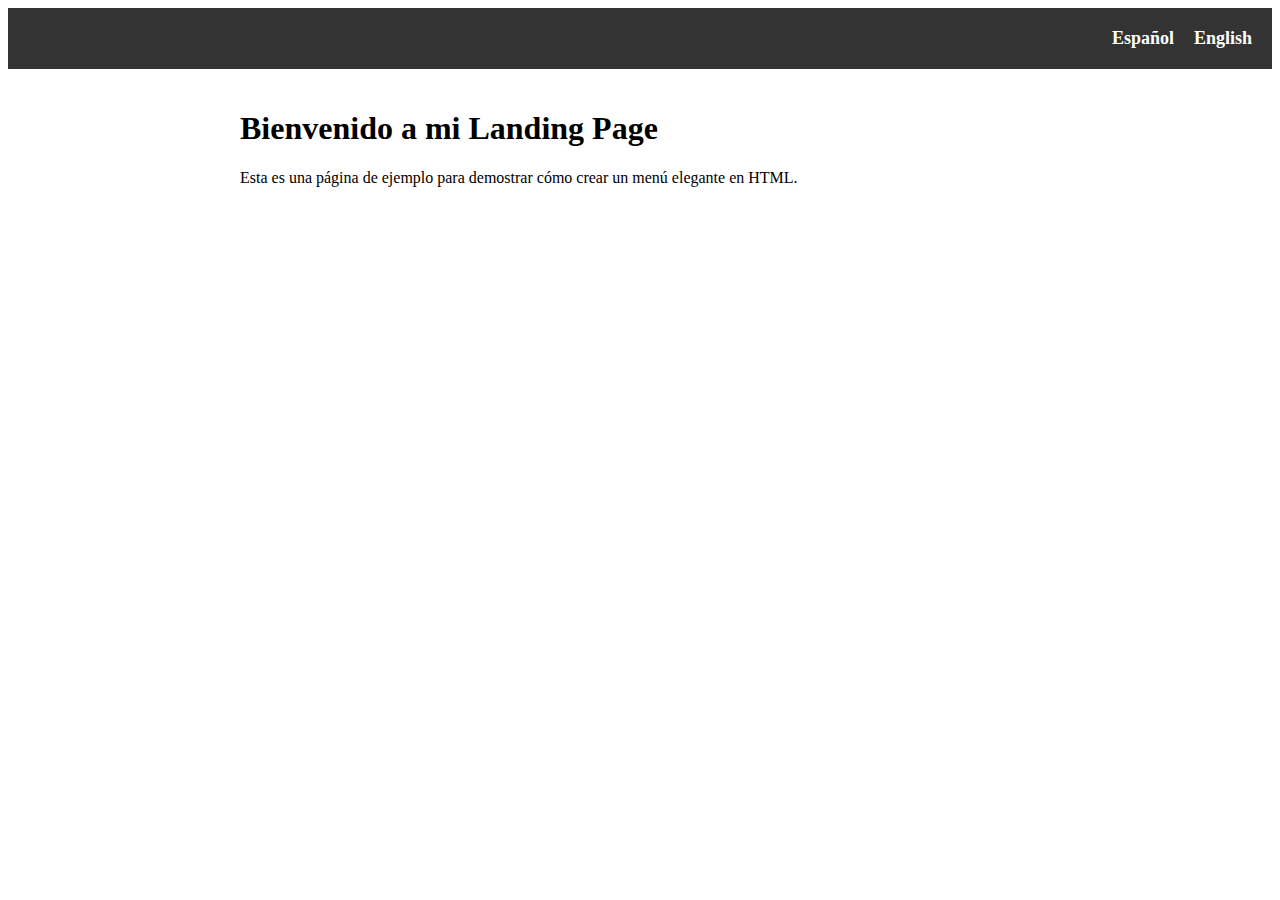
==== index.html @ 0d5112d9 "Actualización de enlaces inglés y español" ====
<!DOCTYPE html>
<html>
  <head>
    <meta charset="UTF-8">
    <title>Mi Landing Page</title>
    <style>
      /* Estilos para el menú */
      nav {
        background-color: #333;
        overflow: hidden;
        display: flex;
        justify-content: flex-end;
        padding: 10px;
      }
      
      nav a {
        color: #fff;
        text-decoration: none;
        padding: 10px;
        font-size: 18px;
        font-weight: bold;
      }
      
      nav a:hover {
        background-color: #555;
      }
      
      /* Estilos para el contenido de la página */
      .content {
        max-width: 800px;
        margin: 0 auto;
        padding: 20px;
      }
    </style>
  </head>
  <body>
    <!-- Menú -->
    <nav>
      <a href="index-spa.html">Español</a>
      <a href="index-eng.html">English</a>
    </nav>
    
    <!-- Contenido de la página -->
    <div class="content">
      <h1>Bienvenido a mi Landing Page</h1>
      <p>Esta es una página de ejemplo para demostrar cómo crear un menú elegante en HTML.</p>
    </div>
  </body>
</html>
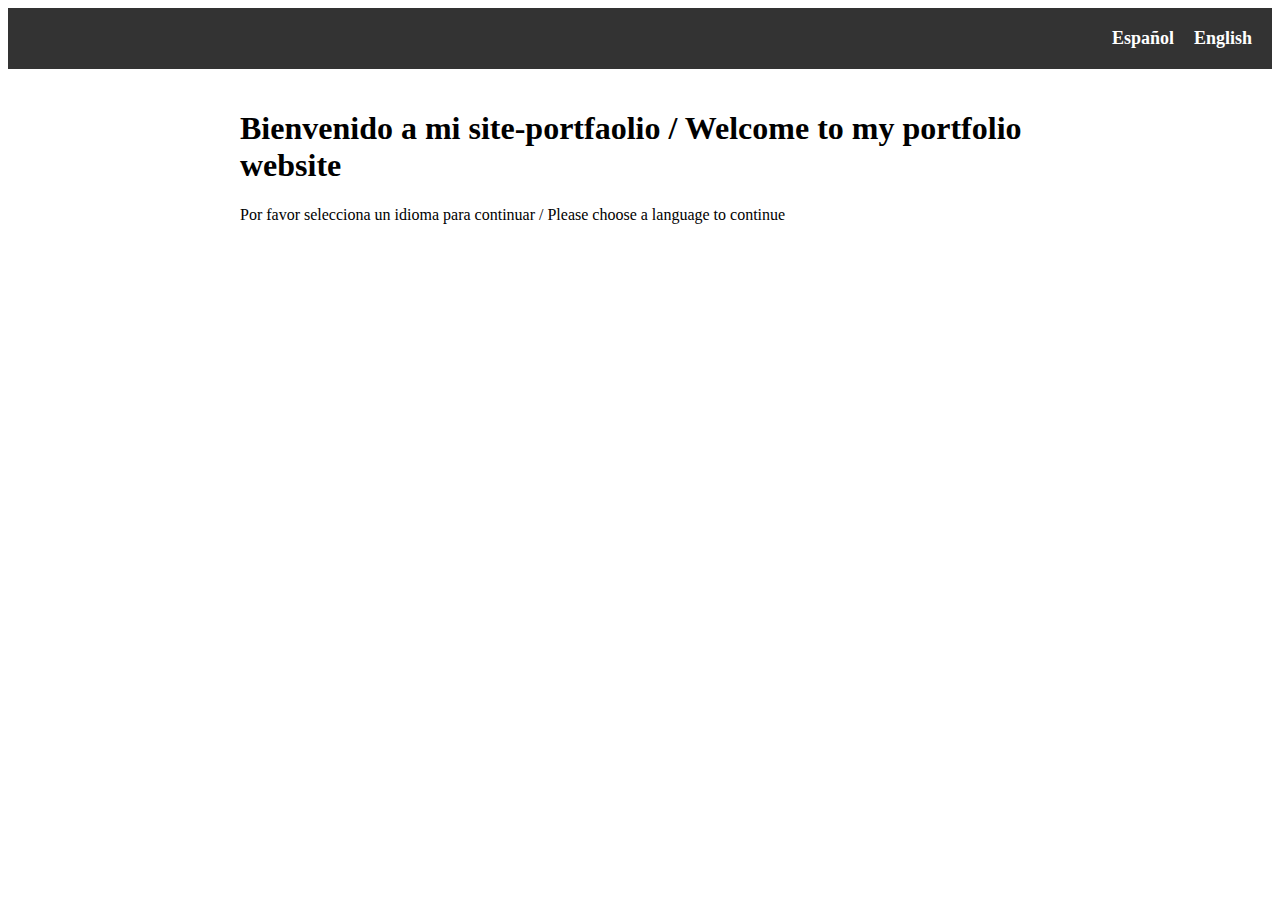
==== commit 99b69759: "Actualización de landing page" ====
--- a/index.html
+++ b/index.html
@@ -42,8 +42,8 @@
     
     <!-- Contenido de la página -->
     <div class="content">
-      <h1>Bienvenido a mi Landing Page</h1>
-      <p>Esta es una página de ejemplo para demostrar cómo crear un menú elegante en HTML.</p>
+      <h1>Bienvenido a mi site-portfaolio / Welcome to my portfolio website</h1>
+      <p>Por favor selecciona un idioma para continuar / Please choose a language to continue</p>
     </div>
   </body>
 </html>
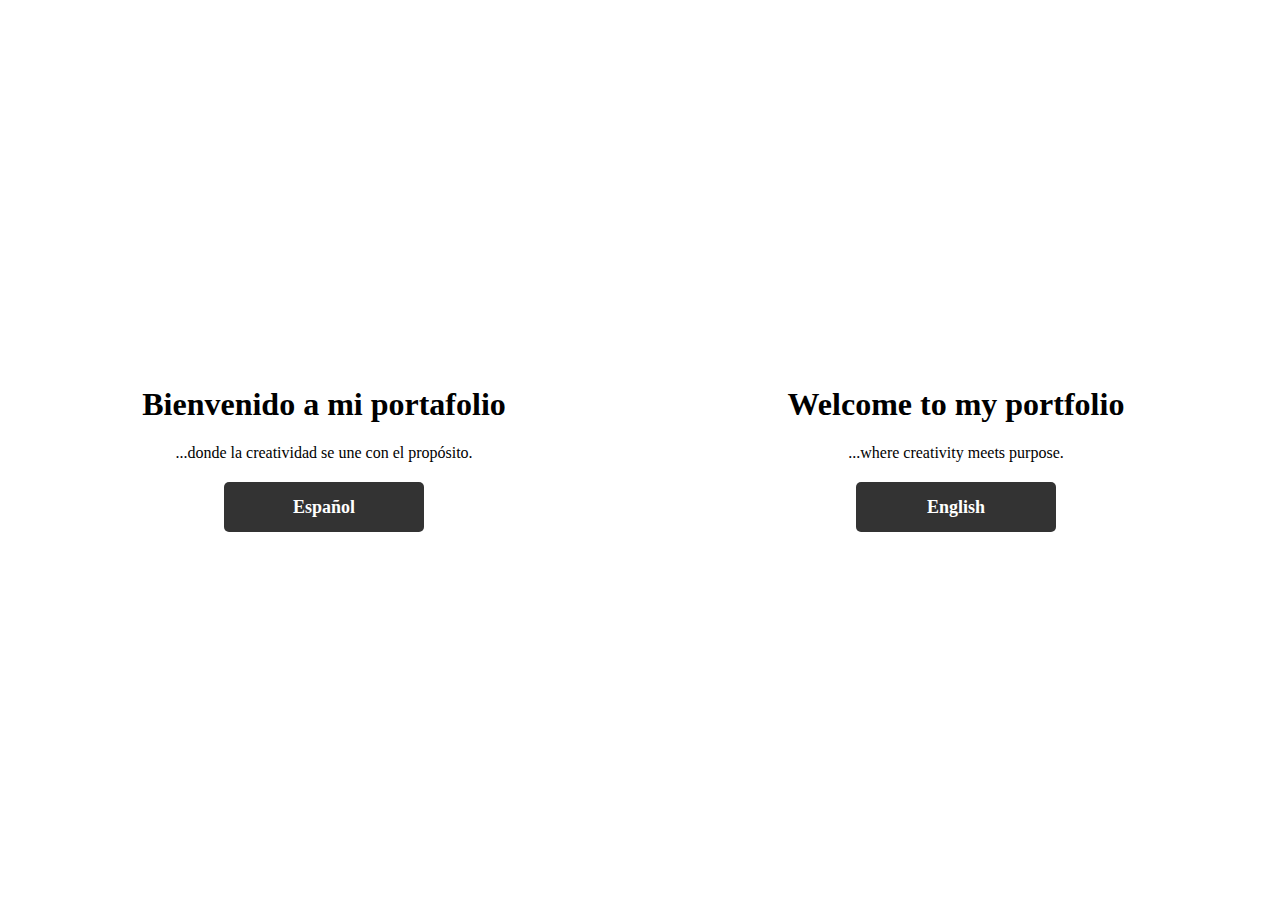
==== commit 2d5b996c: "Actualizaciones varias y Prueba de Consolidación Módulo 2" ====
--- a/index.html
+++ b/index.html
@@ -3,47 +3,65 @@
   <head>
     <meta charset="UTF-8">
     <title>Mi Landing Page</title>
+    <link href="https://cdn.jsdelivr.net/npm/bootstrap@5.3.0-alpha3/dist/css/bootstrap.min.css" rel="stylesheet" integrity="sha384-KK94CHFLLe+nY2dmCWGMq91rCGa5gtU4mk92HdvYe+M/SXH301p5ILy+dN9+nJOZ" crossorigin="anonymous">
     <style>
-      /* Estilos para el menú */
-      nav {
-        background-color: #333;
-        overflow: hidden;
+      /* Estilos para los contenedores */
+      .container {
         display: flex;
-        justify-content: flex-end;
-        padding: 10px;
+        justify-content: center;
+        align-items: center;
+        height: 100vh;
       }
       
-      nav a {
+      .container-left, .container-right {
+        width: 50%;
+        padding: 20px;
+        box-sizing: border-box;
+      }
+      
+      /* Estilos para los botones */
+      .btn-welcome {
+        display: block;
+        width: 200px;
+        height: 50px;
+        background-color: #333;
         color: #fff;
+        text-align: center;
         text-decoration: none;
-        padding: 10px;
+        line-height: 50px;
         font-size: 18px;
         font-weight: bold;
+        border-radius: 5px;
+        margin: 20px auto;
       }
       
-      nav a:hover {
+      .btn-welcome:hover {
         background-color: #555;
       }
-      
-      /* Estilos para el contenido de la página */
-      .content {
-        max-width: 800px;
-        margin: 0 auto;
-        padding: 20px;
+
+      h1, p {
+        text-align: center;
       }
     </style>
   </head>
   <body>
-    <!-- Menú -->
-    <nav>
-      <a href="index-spa.html">Español</a>
-      <a href="index-eng.html">English</a>
-    </nav>
+    <!-- Contenedor izquierdo - Bienvenida en español -->
+    <div class="container">
+      <div class="container-left">
+        <h1>Bienvenido a mi portafolio</h1>
+        <p>...donde la creatividad se une con el propósito.</p>
+        <a href="index-spa.html" class="btn-welcome">Español</a>
+      </div>
     
-    <!-- Contenido de la página -->
-    <div class="content">
-      <h1>Bienvenido a mi site-portfaolio / Welcome to my portfolio website</h1>
-      <p>Por favor selecciona un idioma para continuar / Please choose a language to continue</p>
+      <!-- Contenedor derecho - Bienvenida en inglés -->
+      <div class="container-right">
+        <h1>Welcome to my portfolio</h1>
+        <p>...where creativity meets purpose.</p>
+        <a href="#" class="btn-welcome">English</a>
+      </div>
     </div>
+    
+    
+   
   </body>
 </html>
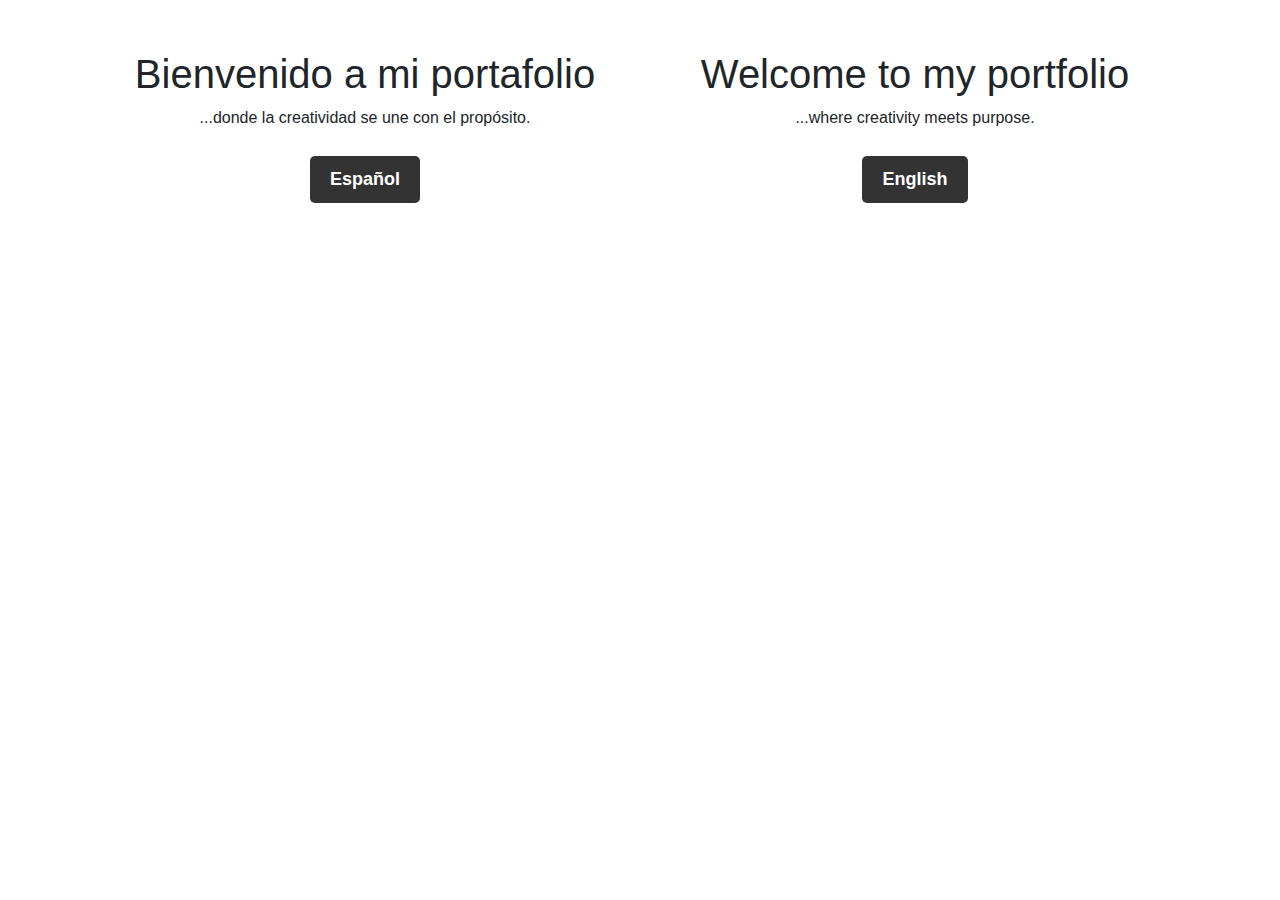
==== commit 0801e5b7: "Actualización index.html" ====
--- a/index.html
+++ b/index.html
@@ -1,67 +1,74 @@
 <!DOCTYPE html>
-<html>
-  <head>
-    <meta charset="UTF-8">
-    <title>Mi Landing Page</title>
-    <link href="https://cdn.jsdelivr.net/npm/bootstrap@5.3.0-alpha3/dist/css/bootstrap.min.css" rel="stylesheet" integrity="sha384-KK94CHFLLe+nY2dmCWGMq91rCGa5gtU4mk92HdvYe+M/SXH301p5ILy+dN9+nJOZ" crossorigin="anonymous">
-    <style>
-      /* Estilos para los contenedores */
+<html lang="en">
+<head>
+  <meta charset="UTF-8">
+  <meta name="viewport" content="width=device-width, initial-scale=1.0">
+  <title>Bienvenido / Welcome</title>
+  <link href="https://cdn.jsdelivr.net/npm/bootstrap@5.3.1/dist/css/bootstrap.min.css" rel="stylesheet">
+  <style>
+    /* Global Styles */
+    body {
+      font-family: Arial, sans-serif;
+    }
+
+    /* Container Styles */
+    .container {
+      display: flex;
+      flex-direction: column;
+      align-items: center;
+      padding: 20px;
+      text-align: center;
+      height: 100vh;
+    }
+
+    .container-left, .container-right {
+      width: 100%;
+      max-width: 50%;
+      padding: 20px;
+      box-sizing: border-box;
+      margin-top: 10px;
+    }
+
+    /* Button Styles */
+    .btn-welcome {
+      display: inline-block;
+      padding: 10px 20px;
+      background-color: #333;
+      color: #fff;
+      text-decoration: none;
+      font-size: 18px;
+      font-weight: bold;
+      border-radius: 5px;
+      margin: 10px;
+    }
+
+    .btn-welcome:hover {
+      background-color: #555;
+    }
+
+    /* Media Query for Larger Screens */
+    @media (min-width: 768px) {
       .container {
-        display: flex;
+        flex-direction: row;
         justify-content: center;
-        align-items: center;
-        height: 100vh;
+        align-items: flex-start;
       }
-      
-      .container-left, .container-right {
-        width: 50%;
-        padding: 20px;
-        box-sizing: border-box;
-      }
-      
-      /* Estilos para los botones */
-      .btn-welcome {
-        display: block;
-        width: 200px;
-        height: 50px;
-        background-color: #333;
-        color: #fff;
-        text-align: center;
-        text-decoration: none;
-        line-height: 50px;
-        font-size: 18px;
-        font-weight: bold;
-        border-radius: 5px;
-        margin: 20px auto;
-      }
-      
-      .btn-welcome:hover {
-        background-color: #555;
-      }
+    }
+  </style>
+</head>
+<body>
+  <div class="container">
+    <div class="container-left">
+      <h1>Bienvenido a mi portafolio</h1>
+      <p>...donde la creatividad se une con el propósito.</p>
+      <a href="index-spa.html" class="btn-welcome">Español</a>
+    </div>
 
-      h1, p {
-        text-align: center;
-      }
-    </style>
-  </head>
-  <body>
-    <!-- Contenedor izquierdo - Bienvenida en español -->
-    <div class="container">
-      <div class="container-left">
-        <h1>Bienvenido a mi portafolio</h1>
-        <p>...donde la creatividad se une con el propósito.</p>
-        <a href="index-spa.html" class="btn-welcome">Español</a>
-      </div>
-    
-      <!-- Contenedor derecho - Bienvenida en inglés -->
-      <div class="container-right">
-        <h1>Welcome to my portfolio</h1>
-        <p>...where creativity meets purpose.</p>
-        <a href="#" class="btn-welcome">English</a>
-      </div>
+    <div class="container-right">
+      <h1>Welcome to my portfolio</h1>
+      <p>...where creativity meets purpose.</p>
+      <a href="./english/english.html" class="btn-welcome">English</a>
     </div>
-    
-    
-   
-  </body>
+  </div>
+</body>
 </html>
